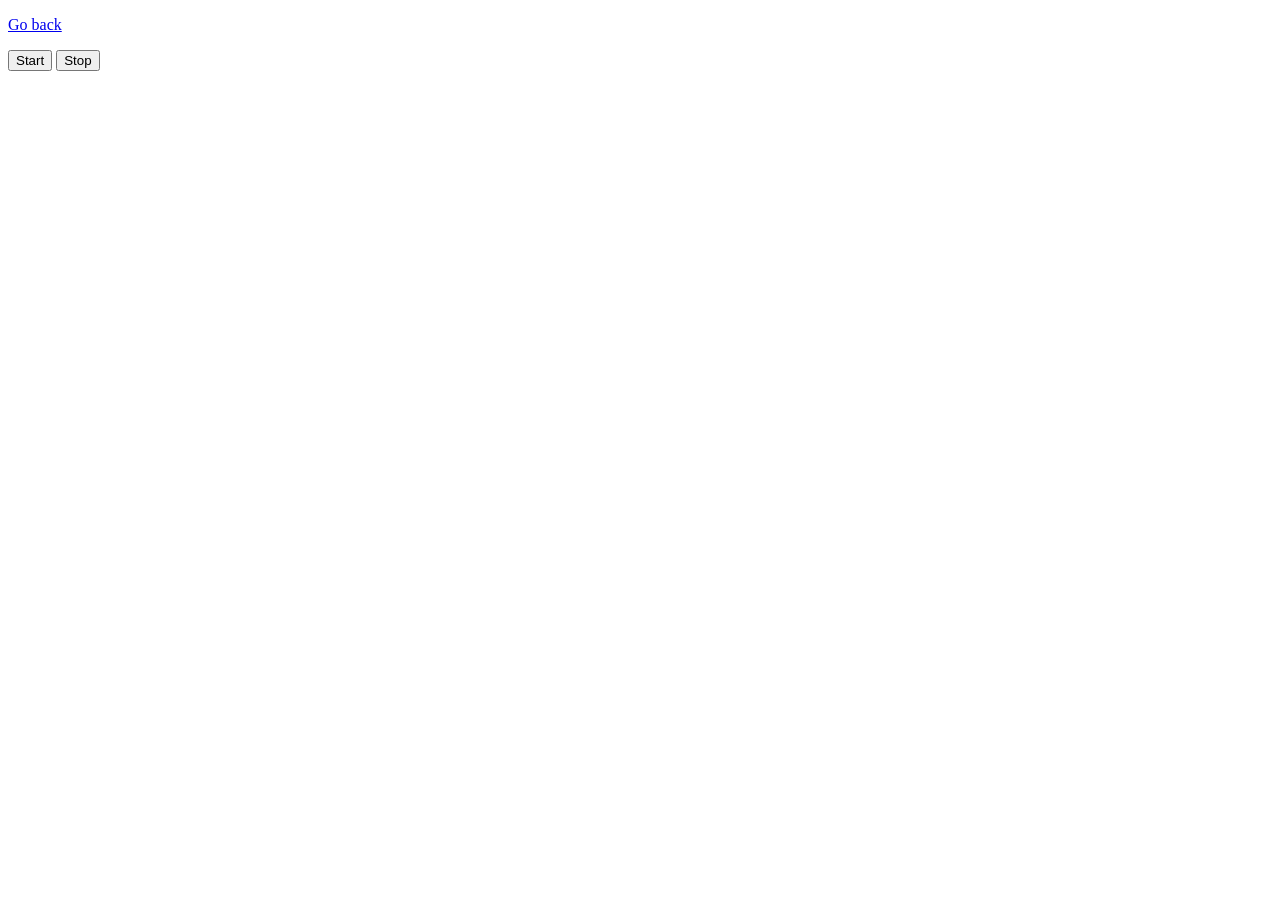
==== 01-color-switcher.html @ 9c1ed5b1 "Create 01-color-switcher.html" ====
<!DOCTYPE html>
<html lang="en">
  <head>
    <meta charset="UTF-8" />
    <meta name="viewport" content="width=device-width, initial-scale=1.0" />
    <title>Color Switcher</title>
    <link rel="stylesheet" href="./css/common.css" />
  </head>
  <body>
    <p><a href="./index.html">Go back</a></p>

    <button type="button" data-start>Start</button>
    <button type="button" data-stop>Stop</button>

    <script src="./js/01-color-switcher.js" type="module"></script>
  </body>
</html>
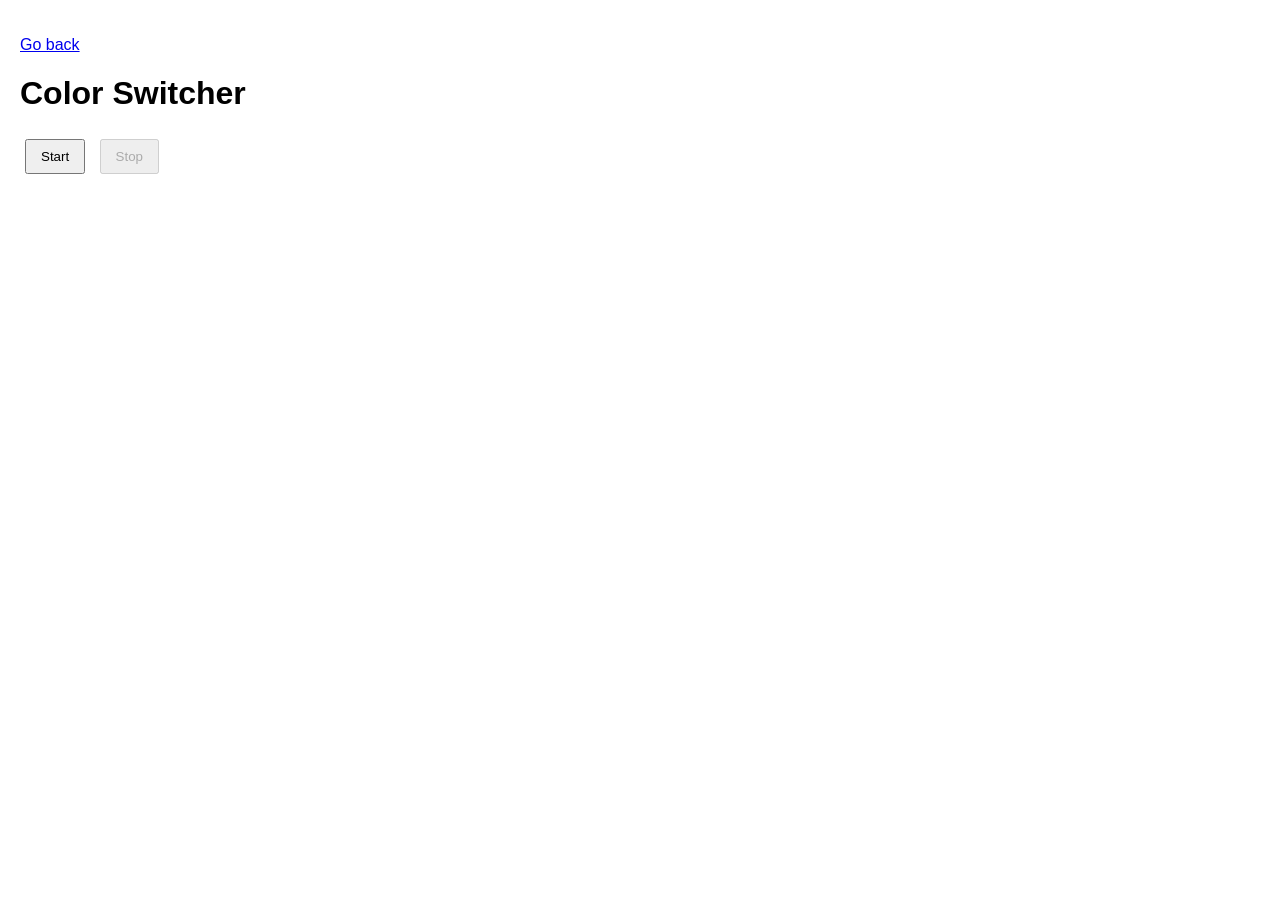
==== commit 931c13fd: "Update 01-color-switcher.html" ====
--- a/01-color-switcher.html
+++ b/01-color-switcher.html
@@ -7,10 +7,15 @@
     <link rel="stylesheet" href="./css/common.css" />
   </head>
   <body>
-    <p><a href="./index.html">Go back</a></p>
+    <div class="page-card">
+      <p><a href="./index.html">Go back</a></p>
+      <h1>Color Switcher</h1>
 
-    <button type="button" data-start>Start</button>
-    <button type="button" data-stop>Stop</button>
+      <div class="buttons-row">
+        <button type="button" data-start>Start</button>
+        <button type="button" data-stop>Stop</button>
+      </div>
+    </div>
 
     <script src="./js/01-color-switcher.js" type="module"></script>
   </body>
--- a/css/common.css
+++ b/css/common.css
@@ -0,0 +1,36 @@
+* {
+  box-sizing: border-box;
+}
+
+body {
+  font-family: Arial, sans-serif;
+  padding: 20px;
+  margin: 0;
+}
+
+button {
+  margin: 5px;
+  padding: 8px 14px;
+  cursor: pointer;
+}
+
+.timer {
+  display: flex;
+  gap: 15px;
+  margin-top: 20px;
+}
+
+.field {
+  display: flex;
+  flex-direction: column;
+  align-items: center;
+}
+
+.value {
+  font-size: 32px;
+  font-weight: bold;
+}
+
+.label {
+  font-size: 14px;
+}
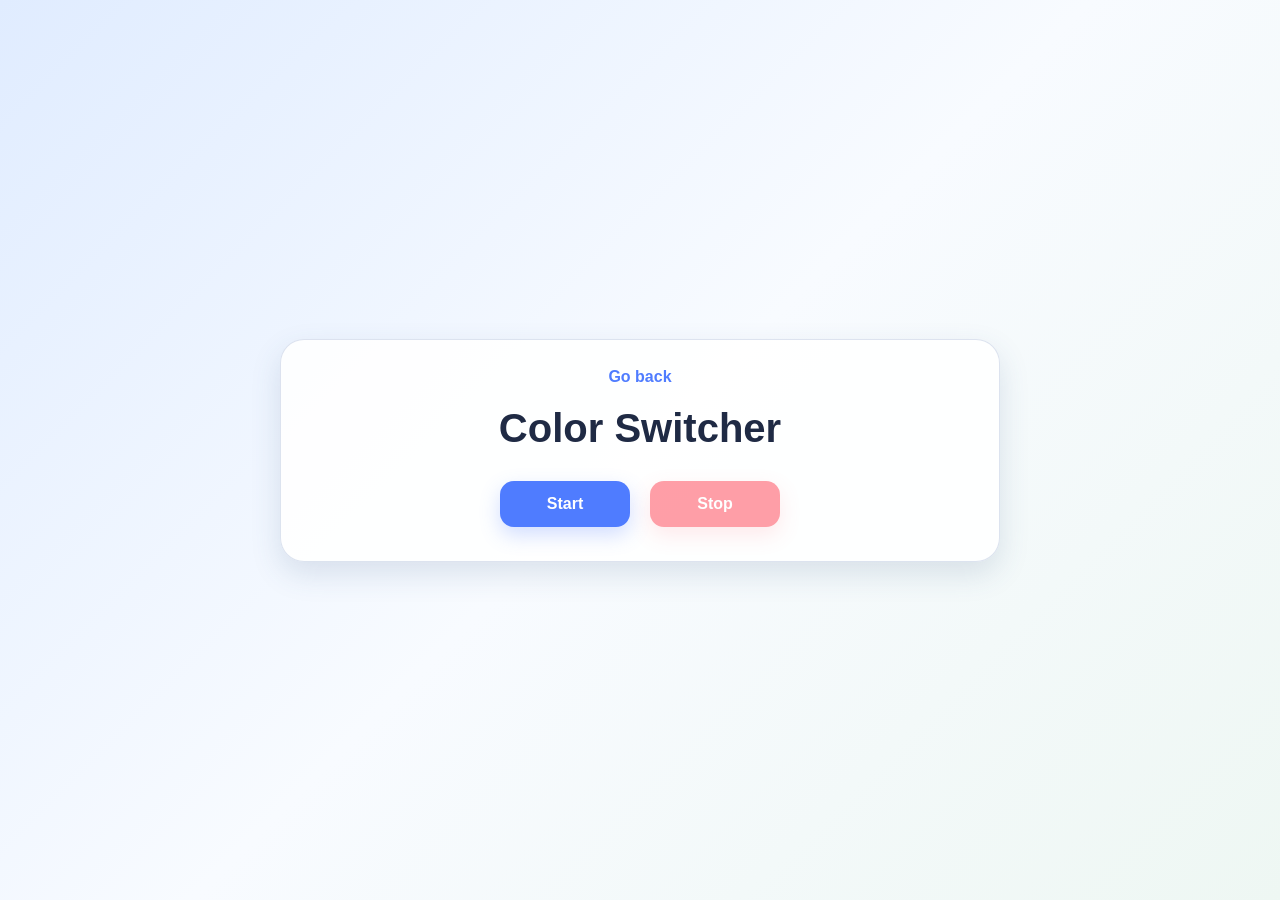
==== commit 312cb5fc: "Update 01-color-switcher.html" ====
--- a/01-color-switcher.html
+++ b/01-color-switcher.html
@@ -17,6 +17,6 @@
       </div>
     </div>
 
-    <script src="./js/01-color-switcher.js" type="module"></script>
+    <script src="./js/01-color-switcher.js"></script>
   </body>
 </html>
--- a/css/common.css
+++ b/css/common.css
@@ -2,35 +2,200 @@
   box-sizing: border-box;
 }
 
+:root {
+  --bg-main: linear-gradient(135deg, #e0ecff 0%, #f8fbff 50%, #eef7f3 100%);
+  --card-bg: rgba(255, 255, 255, 0.88);
+  --text-main: #1f2a44;
+  --text-muted: #5f6b85;
+  --accent: #4f7cff;
+  --accent-hover: #3d67dd;
+  --danger: #ff5f6d;
+  --danger-hover: #e14c59;
+  --border: rgba(120, 145, 190, 0.25);
+  --shadow: 0 12px 30px rgba(56, 84, 129, 0.15);
+}
+
 body {
+  margin: 0;
+  min-height: 100vh;
   font-family: Arial, sans-serif;
-  padding: 20px;
+  color: var(--text-main);
+  background: var(--bg-main);
+  display: flex;
+  flex-direction: column;
+  justify-content: center;
+  align-items: center;
+  padding: 24px;
+}
+
+h1 {
+  margin: 0 0 24px;
+  font-size: 40px;
+  text-align: center;
+}
+
+p {
+  margin: 0 0 20px;
+}
+
+a {
+  color: var(--accent);
+  text-decoration: none;
+  font-weight: 700;
+}
+
+a:hover {
+  text-decoration: underline;
+}
+
+ul {
+  list-style: none;
+  padding: 0;
   margin: 0;
+  width: 100%;
+  max-width: 420px;
+}
+
+li + li {
+  margin-top: 14px;
+}
+
+ul a {
+  display: block;
+  text-align: center;
+  padding: 16px 20px;
+  border-radius: 16px;
+  background: var(--card-bg);
+  border: 1px solid var(--border);
+  box-shadow: var(--shadow);
+  font-size: 20px;
 }
 
 button {
-  margin: 5px;
-  padding: 8px 14px;
+  margin: 6px;
+  padding: 14px 26px;
+  min-width: 130px;
+  border: none;
+  border-radius: 14px;
+  font-size: 16px;
+  font-weight: 700;
   cursor: pointer;
+  color: #fff;
+  background: var(--accent);
+  box-shadow: 0 8px 20px rgba(79, 124, 255, 0.25);
+  transition: transform 0.2s ease, opacity 0.2s ease, background 0.2s ease;
+}
+
+button:hover:not(:disabled) {
+  background: var(--accent-hover);
+  transform: translateY(-2px);
+}
+
+button:disabled {
+  opacity: 0.6;
+  cursor: not-allowed;
+  transform: none;
+}
+
+button[data-stop] {
+  background: var(--danger);
+  box-shadow: 0 8px 20px rgba(255, 95, 109, 0.22);
+}
+
+button[data-stop]:hover:not(:disabled) {
+  background: var(--danger-hover);
+}
+
+input {
+  width: 100%;
+  max-width: 280px;
+  padding: 14px 16px;
+  border: 1px solid var(--border);
+  border-radius: 14px;
+  outline: none;
+  font-size: 16px;
+  color: var(--text-main);
+  background: rgba(255, 255, 255, 0.92);
+  box-shadow: var(--shadow);
+  margin-bottom: 18px;
 }
 
 .timer {
   display: flex;
-  gap: 15px;
-  margin-top: 20px;
+  flex-wrap: wrap;
+  justify-content: center;
+  gap: 16px;
+  margin-top: 26px;
 }
 
 .field {
+  min-width: 110px;
+  padding: 18px 14px;
+  border-radius: 18px;
+  background: var(--card-bg);
+  border: 1px solid var(--border);
+  box-shadow: var(--shadow);
   display: flex;
   flex-direction: column;
   align-items: center;
 }
 
 .value {
-  font-size: 32px;
-  font-weight: bold;
+  font-size: 42px;
+  font-weight: 700;
+  line-height: 1;
+  margin-bottom: 8px;
 }
 
 .label {
   font-size: 14px;
+  text-transform: uppercase;
+  letter-spacing: 1px;
+  color: var(--text-muted);
+}
+
+.controls,
+.buttons-row {
+  display: flex;
+  justify-content: center;
+  flex-wrap: wrap;
+  gap: 8px;
+}
+
+.page-card {
+  width: 100%;
+  max-width: 720px;
+  background: var(--card-bg);
+  border: 1px solid var(--border);
+  border-radius: 24px;
+  box-shadow: var(--shadow);
+  padding: 28px;
+  text-align: center;
+}
+
+@media (max-width: 600px) {
+  body {
+    padding: 16px;
+  }
+
+  h1 {
+    font-size: 30px;
+  }
+
+  .page-card {
+    padding: 20px;
+  }
+
+  .field {
+    min-width: 92px;
+  }
+
+  .value {
+    font-size: 34px;
+  }
+
+  button {
+    width: 100%;
+    max-width: 240px;
+  }
 }
